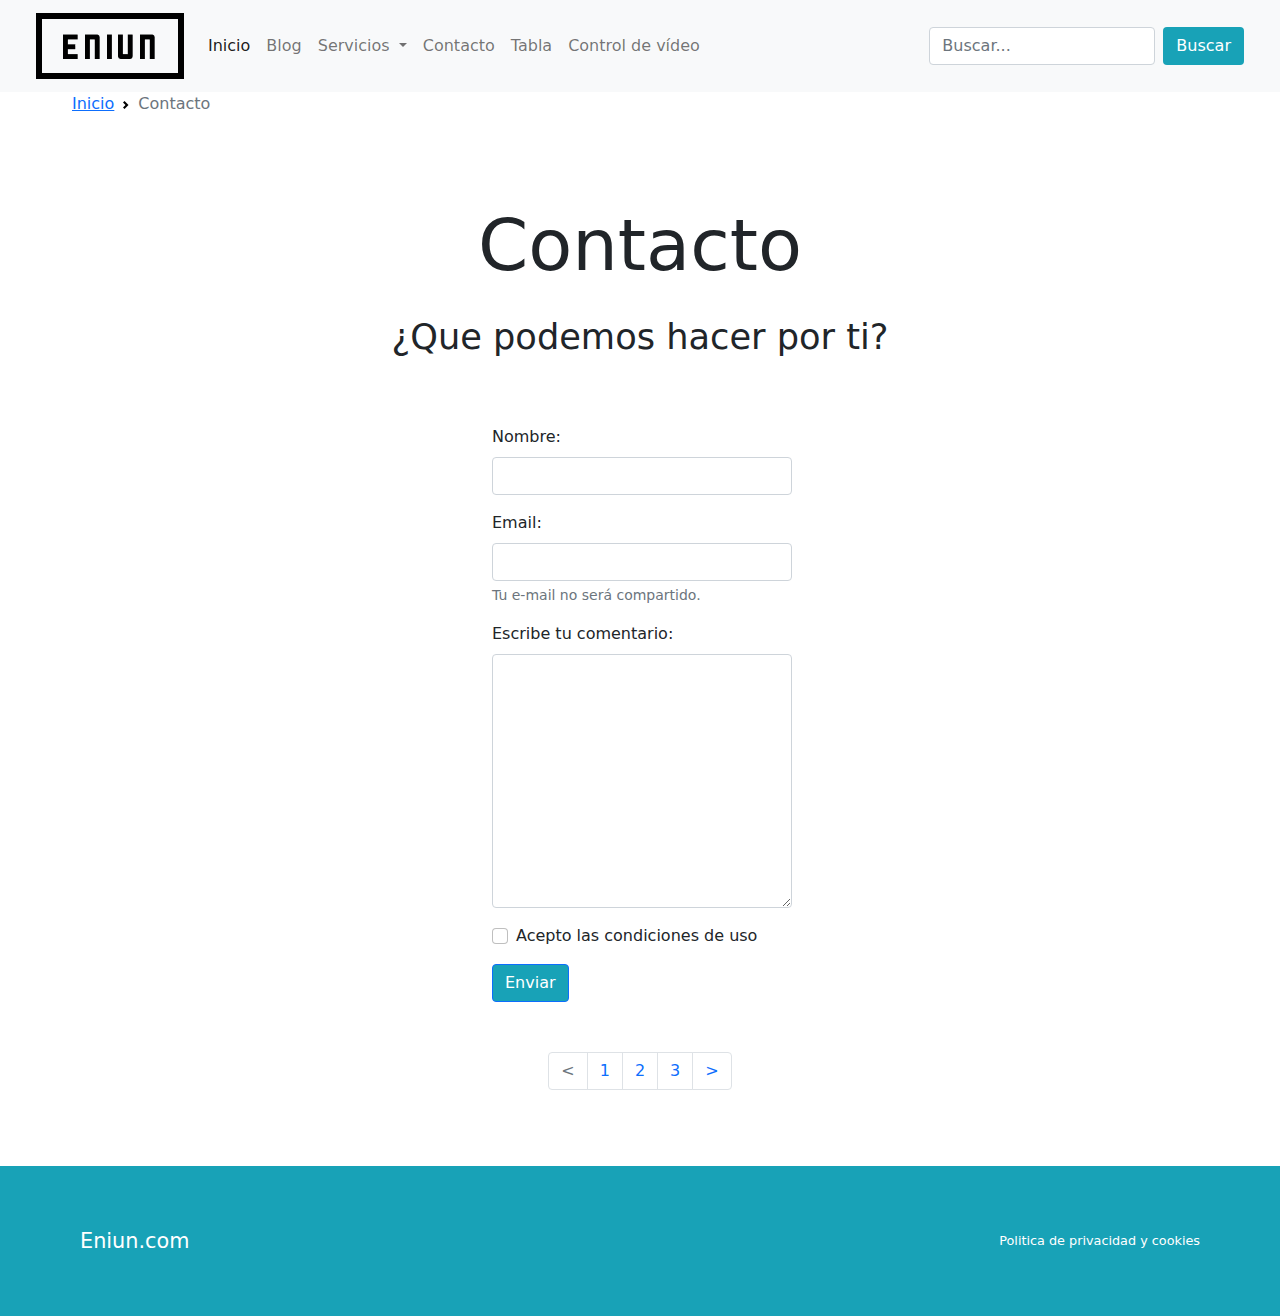
==== Contacto.html @ c9be8527 "entrega practica tema 6" ====
<!DOCTYPE html>
<html lang="es">
<head>
    <meta charset="UTF-8">
    <meta name="viewport" content="width=device-width, initial-scale=1.0">
    <title>WEB - Bootstrap -</title>
    <link rel="stylesheet" href="assets/css/bootstrap.min.css">
    <link rel="stylesheet" href="assets/css/estilos.css">
</head>
<body>
    <div class="container-fluid">
        <div class="row bg-success">
                <nav class="navbar navbar-expand-lg navbar-light bg-light">
                    <div class="container-fluid">
                      <a class="navbar-brand" href="index.html"><img src="assets/images/ENIUN@2x.png"  class="animacionLogo" alt="Logo Eniun" /></a>
                      <button class="navbar-toggler" type="button" data-bs-toggle="collapse" data-bs-target="#navbarScroll" aria-controls="navbarScroll" aria-expanded="false" aria-label="Toggle navigation">
                        <span class="navbar-toggler-icon"></span>
                      </button>
                      <div class="collapse navbar-collapse" id="navbarScroll">
                        <ul class="navbar-nav me-auto my-2 my-lg-0 " style="--bs-scroll-height: 100px;">
                          <li class="nav-item">
                            <a class="nav-link active" aria-current="page" href="index.html">Inicio</a>
                          </li>
                          <li class="nav-item">
                            <a class="nav-link" href="#">Blog</a>
                          </li>
                          <li class="nav-item dropdown">
                            <a class="nav-link dropdown-toggle" href="#" id="navbarScrollingDropdown" role="button" data-bs-toggle="dropdown" aria-expanded="false">
                              Servicios
                            </a>
                            <ul class="dropdown-menu" aria-labelledby="navbarScrollingDropdown">
                              <li><a class="dropdown-item" href="#">SEO</a></li>
                              <li><a class="dropdown-item" href="#">Desarrollo web</a></li>
                              <li><hr class="dropdown-divider"></li>
                              <li><a class="dropdown-item" href="#">Marketing online</a></li>
                            </ul>
                          </li>
                          <li class="nav-item">
                            <a class="nav-link" href="Contacto.html">Contacto</a>
                          </li>
                          <li class="nav-item">
                            <a class="nav-link" href="Tabla.html">Tabla</a>
                          </li>
                          <li class="nav-item">
                            <a class="nav-link" href="controlDeVideo.html">Control de vídeo</a>
                          </li>
                        </ul>
                        <form class="d-flex">
                          <input class="form-control me-2" type="search" placeholder="Buscar..." aria-label="Buscar">
                          <button class="btn " type="submit">Buscar</button>
                        </form>
                      </div>
                    </div>
                  </nav>
          </div>
          <div class="row mx-md-5 mx-xl-5">
            <nav style="--bs-breadcrumb-divider: url(&#34;data:image/svg+xml,%3Csvg xmlns='http://www.w3.org/2000/svg' width='8' height='8'%3E%3Cpath d='M2.5 0L1 1.5 3.5 4 1 6.5 2.5 8l4-4-4-4z' fill='currentColor'/%3E%3C/svg%3E&#34;);" aria-label="breadcrumb">
                <ol class="breadcrumb">
                  <li class="breadcrumb-item"><a href="index.html">Inicio</a></li>
                  <li class="breadcrumb-item active" aria-current="page">Contacto</li>
                </ol>
              </nav>
          </div>
        
          
          <div class="row mx-md-5 mx-xl-5 articuloscont">
            <h1 class="display-2">Contacto</h1>
            <p class="parr display-5">¿Que podemos hacer por ti?</p>
            </div>
            
            <div class="row formulario"> 
            <form class="form">
                <div class="mb-3">
                    <label for="exampleInputName" class="form-label">Nombre:</label>
                    <input type="text" class="form-control textarea" id="exampleInputName">
                  </div>
                <div class="mb-3">
                  <label for="exampleInputEmail1" class="form-label">Email:</label>
                  <input type="email" class="form-control textarea" id="exampleInputEmail1" aria-describedby="emailHelp">
                  <div id="emailHelp" class="form-text">Tu e-mail no será compartido.</div>
                </div>
                <div class="mb-3">
                    <label for="exampleInputTextarea" class="form-label">Escribe tu comentario:</label>
                    <textarea class="form-control textarea" name="textarea" id="exampleInputTextarea" rows="10" cols="50"></textarea>
                    
                  </div>

                <div class="mb-3 form-check">
                  <input type="checkbox" class="form-check-input" id="exampleCheck1">
                  <label class="form-check-label check" for="exampleCheck1">Acepto las condiciones de uso</label>
                </div>
                <button type="submit botonenv" class="btn btn-primary">Enviar</button>
              </form>
        </div>
        
        <div class="row indice">
            <nav aria-label="Page navigation example">
                <ul class="pagination justify-content-center">
                  <li class="page-item disabled">
                    <a class="page-link">&lt;</a>
                  </li>
                  <li class="page-item"><a class="page-link" href="#">1</a></li>
                  <li class="page-item"><a class="page-link" href="#">2</a></li>
                  <li class="page-item"><a class="page-link" href="#">3</a></li>
                  <li class="page-item">
                    <a class="page-link" href="#">&gt;</a>
                  </li>
                </ul>
              </nav>
          </div>
          
          <div class="row footer">
              
            <div class="caja fizq col-4 display-5">Eniun.com</div>
            <div class="caja fder col-8">Politica de privacidad y cookies</div>
          </div>
    </div>


    <script src="assets/js/jquery-3.6.0.min.js"></script>
    <script src="assets/js/popper.min.js"></script>
    <script src="assets/js/bootstrap.min.js"></script>
</body>
</html>
---- assets/css/estilos.css ----
.caja {
  min-height: 150px;
}

.btn {
  background-color: #18a2b7;
  color: white;
}

.navbar {
  margin: 0px;
}

.carousel-inner {
  margin: 0px;
}

.jumbotron {
  padding: 70px;
  background-color: #e8ecef;
}

.articuloscont {
  margin: 0 auto;
  text-align: center;
}

.articuloscont h1 {
  padding-top: 70px;
  padding-bottom: 20px;
}

.card {
  text-align: left;
}

.footer {
  background-color: #18a2b7;
}

.fizq {
  color: white;
  font-size: 1.3em;
  line-height: 150px;
  padding-left: 80px;
  text-align: left;
}

.fder {
  color: white;
  font-size: 0.8em;
  line-height: 150px;
  padding-right: 80px;
  text-align: right;
}

.parr {
  font-size: 2.2em;
}

.textarea {
  width: 300px;
}
.form {
  width: 100%;
  max-width: 320px;
  margin: 0 auto;
}

.formulario {
  margin-top: 50px;
  margin-bottom: 50px;
}

.indice {
  margin-bottom: 60px;
}

.tabla {
  width: 80%;
  margin: 0 auto;
  margin-bottom: 60px;
  margin-top: 60px;
}

.cajaacordeon {
  margin: 0 auto;
  text-align: center;
}

.manejadores {
  text-align: center;
  margin: 60px 0;
}

.animacionLogo {
  animation-duration: 5s;
  animation-name: animacionLogo;
  animation-iteration-count: infinite;
}
@keyframes animacionLogo {
  from {
    -webkit-transform: rotate(0deg);
    transform: rotateY(0deg);
  }
  50% {
    -webkit-transform: rotate(180deg);
    transform: rotateY(180deg);
  }
  to {
    -webkit-transform: rotate(360deg);
    transform: rotateY(360deg);
  }
}

.linea {
  position: relative;
  top: 50%;
  width: 24em;
  margin: 0 auto;
  border-right: 2px solid rgba(255, 255, 255, 0.75);
  font-size: 180%;
  text-align: center;
  white-space: nowrap;
  overflow: hidden;
  transform: translateY(-50%);
}

/* Animation */
.anim-typewriter {
  animation: typewriter 4s steps(44) 1s 1 normal both,
    blinkTextCursor 500ms steps(44) infinite normal;
}
@keyframes typewriter {
  from {
    width: 0;
  }
  to {
    width: 24em;
  }
}
@keyframes blinkTextCursor {
  from {
    border-right-color: rgba(255, 255, 255, 0.75);
  }
  to {
    border-right-color: transparent;
  }
}

.jumboAnim {
  animation-duration: 2s;
  animation-name: animTexto;
}

@keyframes animTexto {
  from {
    margin-left: 100%;
    width: 100%;
  }
  to {
    margin-left: 0%;
    width: 100%;
  }
}
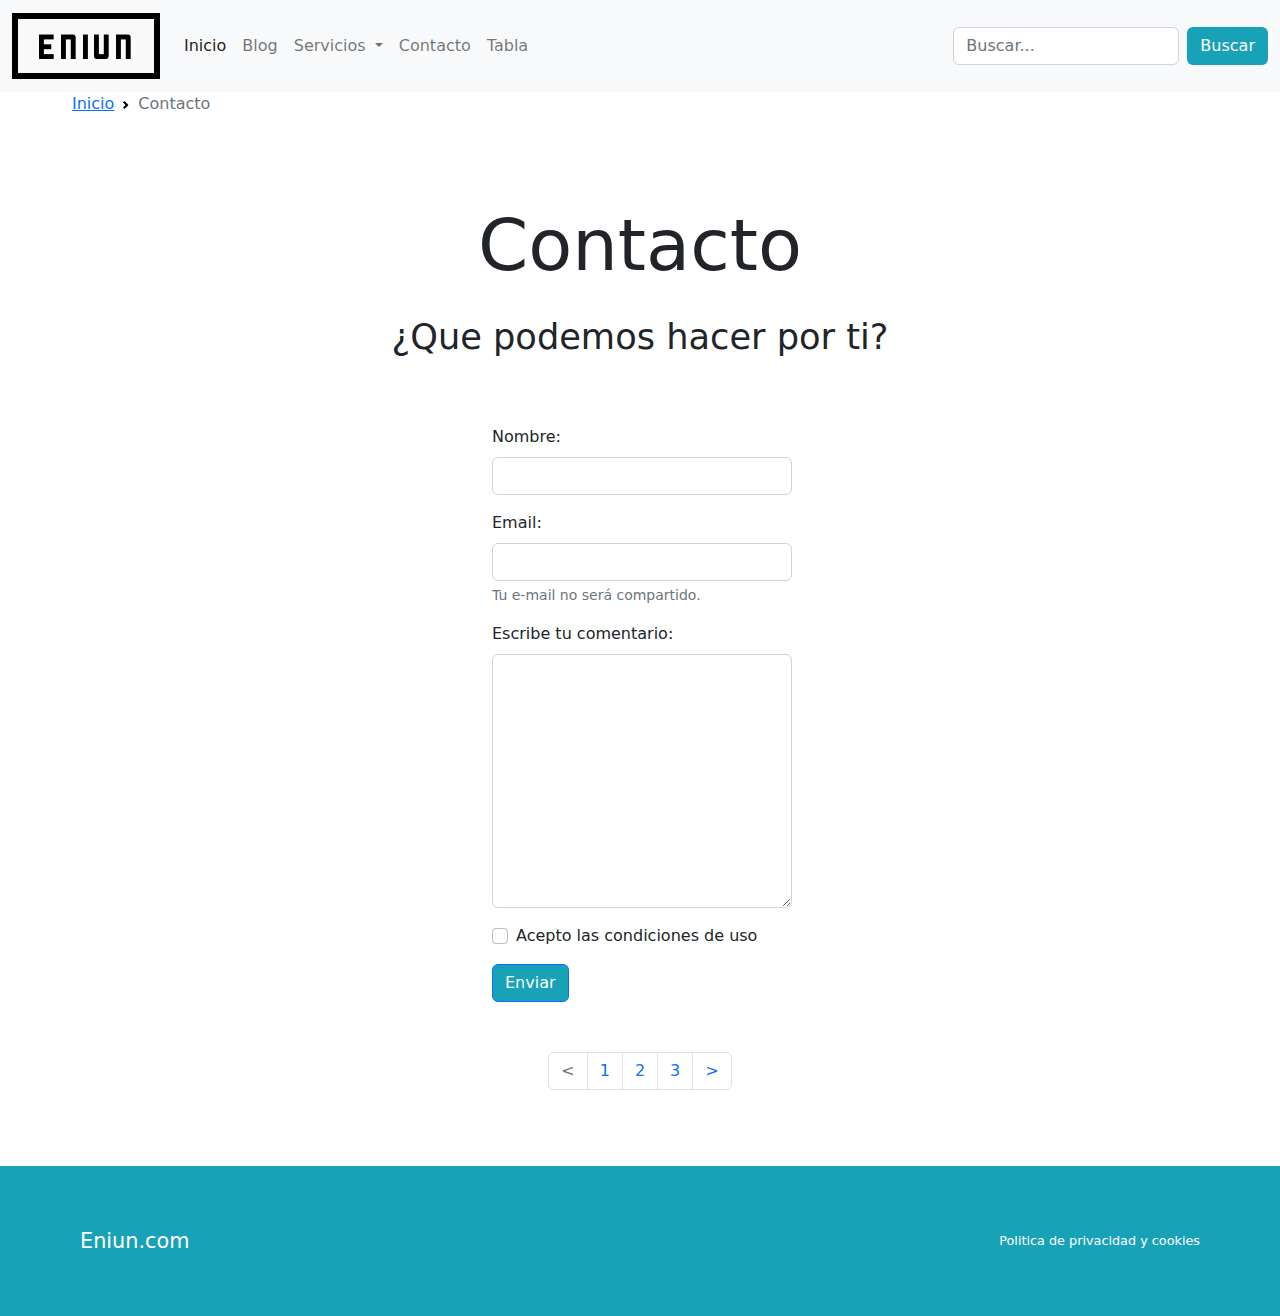
==== commit e8c6261e: "subo de nuevo practica 6" ====
--- a/Contacto.html
+++ b/Contacto.html
@@ -40,10 +40,7 @@
                           </li>
                           <li class="nav-item">
                             <a class="nav-link" href="Tabla.html">Tabla</a>
-                          </li>
-                          <li class="nav-item">
-                            <a class="nav-link" href="controlDeVideo.html">Control de vídeo</a>
-                          </li>
+                         
                         </ul>
                         <form class="d-flex">
                           <input class="form-control me-2" type="search" placeholder="Buscar..." aria-label="Buscar">
@@ -117,8 +114,7 @@
     </div>
 
 
-    <script src="assets/js/jquery-3.6.0.min.js"></script>
-    <script src="assets/js/popper.min.js"></script>
-    <script src="assets/js/bootstrap.min.js"></script>
+    <script src="assets/js/bootstrap.bundle.min.js"></script>
+   
 </body>
 </html>